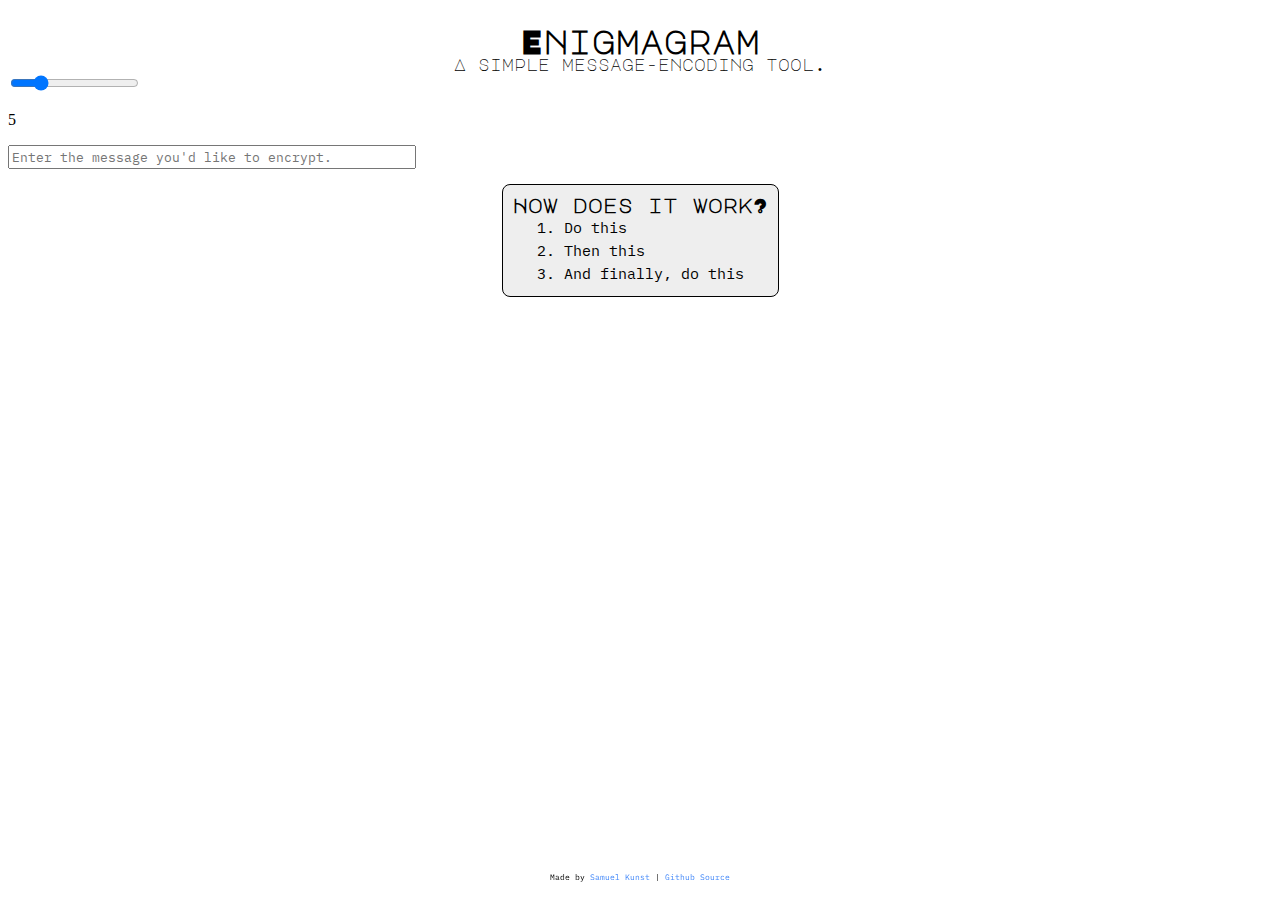
==== encode.html @ 42f986d2 "Add files via upload" ====
<!DOCTYPE html>
<html>
   <head>
      <title>Enigmagram</title>
      <link rel="icon" type="image/png" href="favicon-32x32.png" sizes="32x32" />
      <link rel="stylesheet" type="text/css" href="css.css">
      <link href="https://fonts.googleapis.com/css?family=Major+Mono+Display" rel="stylesheet">
      <link href="https://fonts.googleapis.com/css?family=IBM+Plex+Mono" rel="stylesheet">
   </head>
   <body>
      <div id="header">
         <div id="title">Enigmagram</div>
         <div id="subtitle">A simple message-encoding tool.</div>
      </div>
      <div class="slidecontainer">
         <input type="range" min="0" max="25" value="5" id="slider">
      </div>
      <p>
         <span id="position"></span>
      </p>
      <script type="text/javascript">
         var slider = document.getElementById("slider");
         var output = document.getElementById("position");
         output.innerHTML = slider.value; 
         slider.oninput = function() {
         output.innerHTML = this.value;
         }
      </script>
      <input type="text" id="input_message" placeholder="Enter the message you'd like to encrypt."></input><br />
      <center>
         <div id="info">
            <div id="info-title">How does it work?</div>
            <div id="instructions">
               <table>
                  <tr>
                     <td>1. Do this</td>
                  </tr>
                  <tr>
                     <td>2. Then this</td>
                  </tr>
                  <tr>
                     <td>3. And finally, do this</td>
                  </tr>
               </table>
            </div>
         </div>
      </center>
 
      <script type="text/javascript"> 
         Initial = ["a","b","c","d","e","f","g","h","i","j","k","l","m","n","o","p","q","r","s","t","u","v","w","x","y","z"]
      </script>
      <div id="credits">
         <p>Made by <a id="link" href="https://www.twitter.com/toalaah">Samuel Kunst</a> | <a id="link" href="https://github.com/Toalaah/Enigmagram">Github Source</a></p>
      </div>
   </body>
</html>
---- css.css ----
#header {
	margin-top: 25px;
	text-align: center;
	font-family: 'Major Mono Display', monospace;
}

#info {
	margin-top: 15px;	
	background-color: #EEE;
	display: inline-block;
	border-radius: 8px;
	border: solid black 1px;
	padding: 10px;
}

#title {
	font-size: 2em;
	font-weight: bold;
}

#subtitle {
	font-size: 1em;
	font-weight: italic;
}

#info-title {
	font-size: 20px;
	font-weight: bold;
	font-family: 'Major Mono Display', monospace;
}

table {
	margin: auto auto auto auto;
	font-size: 15px;
	font-family: 'IBM Plex Mono', monospace;
}

#credits {
	position: fixed;
	bottom: 10px;
	text-align: center;
	font-size: 0.5em;
	font-family: 'IBM Plex Mono', monospace;
	margin-right: auto;
	margin-left: auto;
	left: 0px;
	right: 0px;
}

#link {
	text-decoration: none;
	color: #4388f9;
}

#demo {
	font-family: 'IBM Plex Mono', monospace;
}

#input_message {
	width: 400px;
	font-family: 'IBM Plex Mono', monospace;
}

#construct {
	user-drag: none; 
	user-select: none;
	-moz-user-select: none;
	-webkit-user-drag: none;
	-webkit-user-select: none;
	-ms-user-select: none;
	width: 100%;
	z-index: 0;
	margin-top: 15%;
}

#picture-block {
	position: relative;
}

#picture-block:after {
	content: " ";
	position: absolute;
	top: 0;
	right: 0;
	bottom: 0;
	left: 0;
	z-index: 99;
}

#splash {
	margin: 0;
}
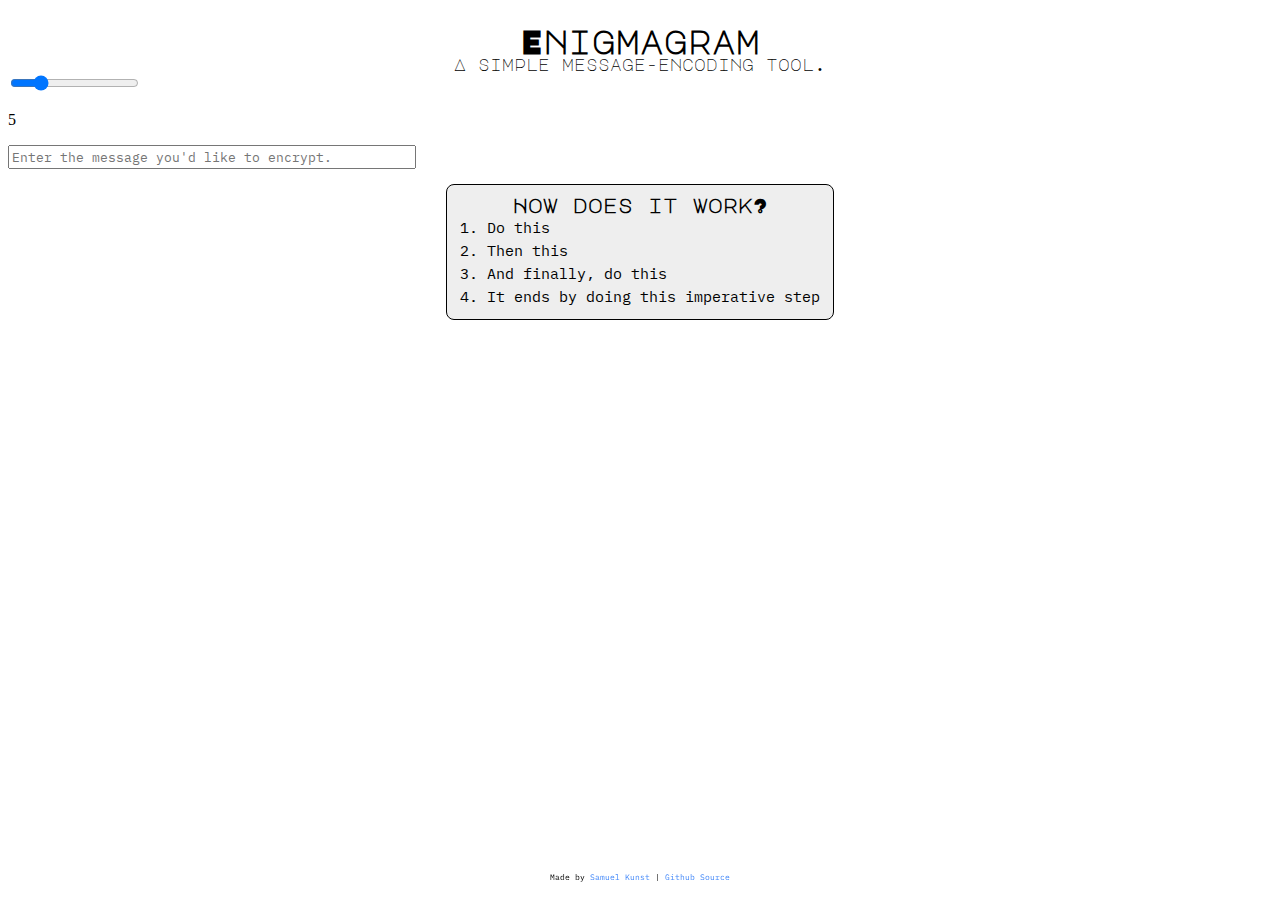
==== commit 3745e9e6: "Add files via upload" ====
--- a/encode.html
+++ b/encode.html
@@ -41,6 +41,9 @@
                   <tr>
                      <td>3. And finally, do this</td>
                   </tr>
+                  <tr>
+                     <td>4. It ends by doing this imperative step</td>
+                  </tr>
                </table>
             </div>
          </div>
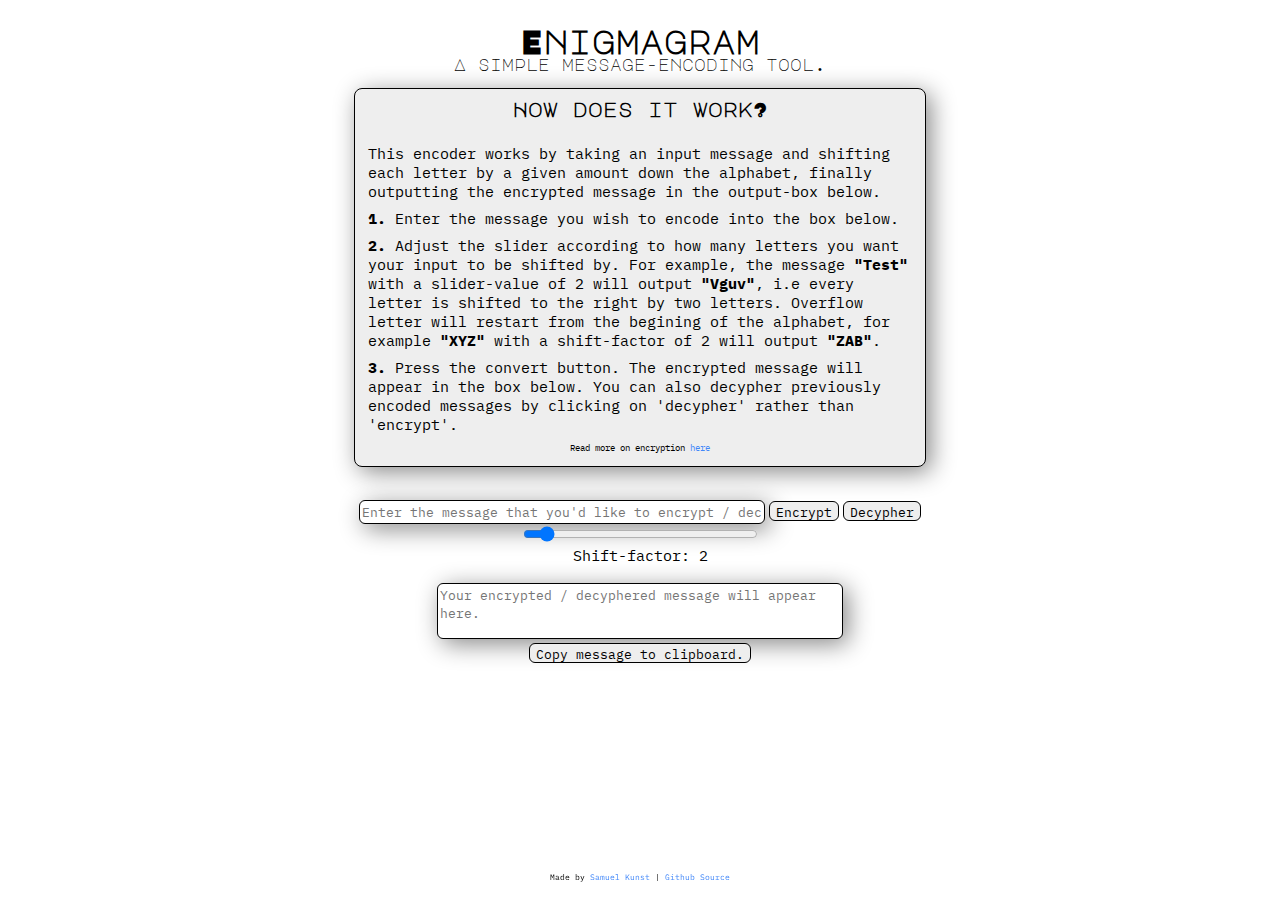
==== commit 5628bf96: "Add files via upload" ====
--- a/encode.html
+++ b/encode.html
@@ -6,18 +6,51 @@
       <link rel="stylesheet" type="text/css" href="css.css">
       <link href="https://fonts.googleapis.com/css?family=Major+Mono+Display" rel="stylesheet">
       <link href="https://fonts.googleapis.com/css?family=IBM+Plex+Mono" rel="stylesheet">
+      <link href="https://fonts.googleapis.com/css?family=IBM+Plex+Mono:700" rel="stylesheet">
    </head>
    <body>
       <div id="header">
          <div id="title">Enigmagram</div>
          <div id="subtitle">A simple message-encoding tool.</div>
       </div>
-      <div class="slidecontainer">
-         <input type="range" min="0" max="25" value="5" id="slider">
+      <center>
+         <div id="info">
+            <div id="info-title">How does it work?</div>
+            <table>
+               <tr>
+                  <td> This encoder works by taking an input message and shifting each letter by a given amount down the alphabet, finally outputting the encrypted message in the output-box below.</td>
+               </tr>
+               <br />
+               <tr>
+                  <td><b>1.</b> Enter the message you wish to encode into the box below.</td>
+               </tr>
+               <tr>
+                  <td><b>2.</b> Adjust the slider according to how many letters you want your input to be shifted by. For example, the message <b>"Test"</b> with a slider-value of 2 will output <b>"Vguv"</b>, i.e every letter is shifted to the right by two letters. Overflow letter will restart from the begining of the alphabet, for example <b>"XYZ"</b> with a shift-factor of 2 will output <b>"ZAB"</b>.</td>
+               </tr>
+               <tr>
+                  <td><b>3.</b> Press the convert button. The encrypted message will appear in the box below. You can also decypher previously encoded messages by clicking on 'decypher' rather than 'encrypt'.</td>
+               </tr>
+               <tr>
+                  <td id="info-credits">
+                     <center>Read more on encryption <a id="info-credits-link" href="https://en.wikipedia.org/wiki/Encryption">here</a></center>
+                  </td>
+               </tr>
+            </table>
+         </div>
+      </center>
+      <br />
+      <div id="input_area">
+         <input type="text" autocomplete="off" id="input_message" placeholder="Enter the message that you'd like to encrypt / decypher."></input>
+         <input id="btnSub" type="submit" value="Encrypt" onclick="encrypt()"></input>
+         <input id="btnSub" type="submit" value="Decypher" onclick="decypher()"></input>
+         <div id="slidecontainer">
+            <input type="range" min="0" max="26" value="2" id="slider">
+         </div>
+         <p id="factor">Shift-factor:
+            <span id="position"></span>
+         </p>
       </div>
-      <p>
-         <span id="position"></span>
-      </p>
+      <br />
       <script type="text/javascript">
          var slider = document.getElementById("slider");
          var output = document.getElementById("position");
@@ -26,31 +59,82 @@
          output.innerHTML = this.value;
          }
       </script>
-      <input type="text" id="input_message" placeholder="Enter the message you'd like to encrypt."></input><br />
-      <center>
-         <div id="info">
-            <div id="info-title">How does it work?</div>
-            <div id="instructions">
-               <table>
-                  <tr>
-                     <td>1. Do this</td>
-                  </tr>
-                  <tr>
-                     <td>2. Then this</td>
-                  </tr>
-                  <tr>
-                     <td>3. And finally, do this</td>
-                  </tr>
-                  <tr>
-                     <td>4. It ends by doing this imperative step</td>
-                  </tr>
-               </table>
-            </div>
-         </div>
-      </center>
- 
-      <script type="text/javascript"> 
-         Initial = ["a","b","c","d","e","f","g","h","i","j","k","l","m","n","o","p","q","r","s","t","u","v","w","x","y","z"]
+      <div id="output_area">
+         <textarea id="output-box" autocomplete="off" placeholder="Your encrypted / decyphered message will appear here."></textarea>
+         <br /> 
+         <input type="submit" id="btnSub" value="Copy message to clipboard." onclick="copy()"></input>
+      </div>
+      <script type="text/javascript">
+         alphabet = ["a","b","c","d","e","f","g","h","i","j","k","l","m","n","o","p","q","r","s","t","u","v","w","x","y","z","a","b","c","d","e","f","g","h","i","j","k","l","m","n","o","p","q","r","s","t","u","v","w","x","y","z"];
+         Capalphabet = ["A","B","C","D","E","F","G","H","I","J","K","L","M","N","O","P","Q","R","S","T","U","V","W","X","Y","Z","A","B","C","D","E","F","G","H","I","J","K","L","M","N","O","P","Q","R","S","T","U","V","W","X","Y","Z"];
+         symbols = [" ", ".", ",","?","!","'","/"];
+         function encrypt() {
+            var slider = document.getElementById("slider"); 
+            var shift = +slider.value;
+            var user_input = String(document.getElementById("input_message").value);
+            stringArray = []
+            outputArray = []
+            for (var j=0; j < user_input.length; j++){
+               stringArray.push(user_input.charAt(j));
+            }
+            for(var k=0; k<stringArray.length; k++){
+               for (var i=0; i < 26; i++) {
+                  if(alphabet[i] === stringArray[k]) {
+                     outputArray.push(alphabet[i+shift]);
+                  }
+                  if(Capalphabet[i] === stringArray[k]) {
+                     outputArray.push(Capalphabet[i+shift]);
+                     }
+                  else {
+                     for (var p=0; p<symbols.length; p++){
+                  if(stringArray[k] === symbols[p]){
+                     outputArray.push(symbols[p]);
+                     i = 26;
+                     p=symbols.length;
+                  }
+                  }
+               }
+                  }
+               }
+            document.getElementById("output-box").innerHTML = outputArray.join('');
+         }
+         function decypher() {
+            var slider = document.getElementById("slider"); 
+            var shift = +slider.value;
+            var user_input = String(document.getElementById("input_message").value);
+            stringArray = []
+            outputArray = []
+            for (var j=0; j < user_input.length; j++){
+               stringArray.push(user_input.charAt(j));
+            }
+            for(var k=0; k<stringArray.length; k++){
+               for (var i=25; i < 52; i++) {
+                  if(alphabet[i] === stringArray[k]) {
+                     outputArray.push(alphabet[i-shift]);
+                  }
+                  if(Capalphabet[i] === stringArray[k]) {
+                     outputArray.push(Capalphabet[i-shift]);
+                     }
+                  else {
+                     for (var p=0; p<symbols.length; p++){
+                  if(stringArray[k] === symbols[p]){
+                     outputArray.push(symbols[p]);
+                     i = 52;
+                     p=symbols.length;
+                  }
+                  }
+               }
+                  }
+               }
+            document.getElementById("output-box").innerHTML = outputArray.join('');
+         }         
+      </script>
+      <script type="text/javascript">
+         function copy() {
+            let textarea = document.getElementById("output-box");
+            textarea.select();
+            document.execCommand("copy");
+         }
       </script>
       <div id="credits">
          <p>Made by <a id="link" href="https://www.twitter.com/toalaah">Samuel Kunst</a> | <a id="link" href="https://github.com/Toalaah/Enigmagram">Github Source</a></p>
--- a/css.css
+++ b/css.css
@@ -2,6 +2,24 @@
 	margin-top: 25px;
 	text-align: center;
 	font-family: 'Major Mono Display', monospace;
+}
+
+#info-credits {
+	text-align: center;
+	font-size: 9px;
+	font-family: 'IBM Plex Mono', monospace;
+}
+
+#info-credits-link {
+	text-decoration: none;
+	color: #4388f9;
+	text-align: center;
+	font-size: 9px;
+	font-family: 'IBM Plex Mono', monospace;
+}
+
+td {
+	padding-top: 5px; 
 }
 
 #info {
@@ -11,6 +29,8 @@
 	border-radius: 8px;
 	border: solid black 1px;
 	padding: 10px;
+	max-width: 550px;
+	box-shadow: 5px 5px 25px #888888;
 }
 
 #title {
@@ -29,7 +49,8 @@
 	font-family: 'Major Mono Display', monospace;
 }
 
-table {
+
+table, #factor {
 	margin: auto auto auto auto;
 	font-size: 15px;
 	font-family: 'IBM Plex Mono', monospace;
@@ -56,9 +77,26 @@
 	font-family: 'IBM Plex Mono', monospace;
 }
 
+#input_area {
+	padding-top: 15px;
+	text-align: center;
+}
+
 #input_message {
+	height: 20px;
 	width: 400px;
 	font-family: 'IBM Plex Mono', monospace;
+	border-radius: 6px;
+	border: solid black 1px;
+	box-shadow: 5px 5px 25px #888888;
+}
+
+#btnSub {
+	height: 20px;
+	font-family: 'IBM Plex Mono', monospace;
+	background-color: #EEE;
+	border-radius: 6px;
+	border: solid black 1px;
 }
 
 #construct {
@@ -89,4 +127,25 @@
 
 #splash {
 	margin: 0;
+}
+
+
+#output_area {
+	text-align: center;
+}
+
+#output-box {
+	resize: none;
+	height: 50px;
+	width: 400px;
+	font-family: 'IBM Plex Mono', monospace;
+	border-radius: 6px;
+	border: solid black 1px;
+	box-shadow: 5px 5px 25px #888888;
+}
+
+#slider {
+	width: 235px;
+	background: #EEE;
+	border-radius: 6px;
 }